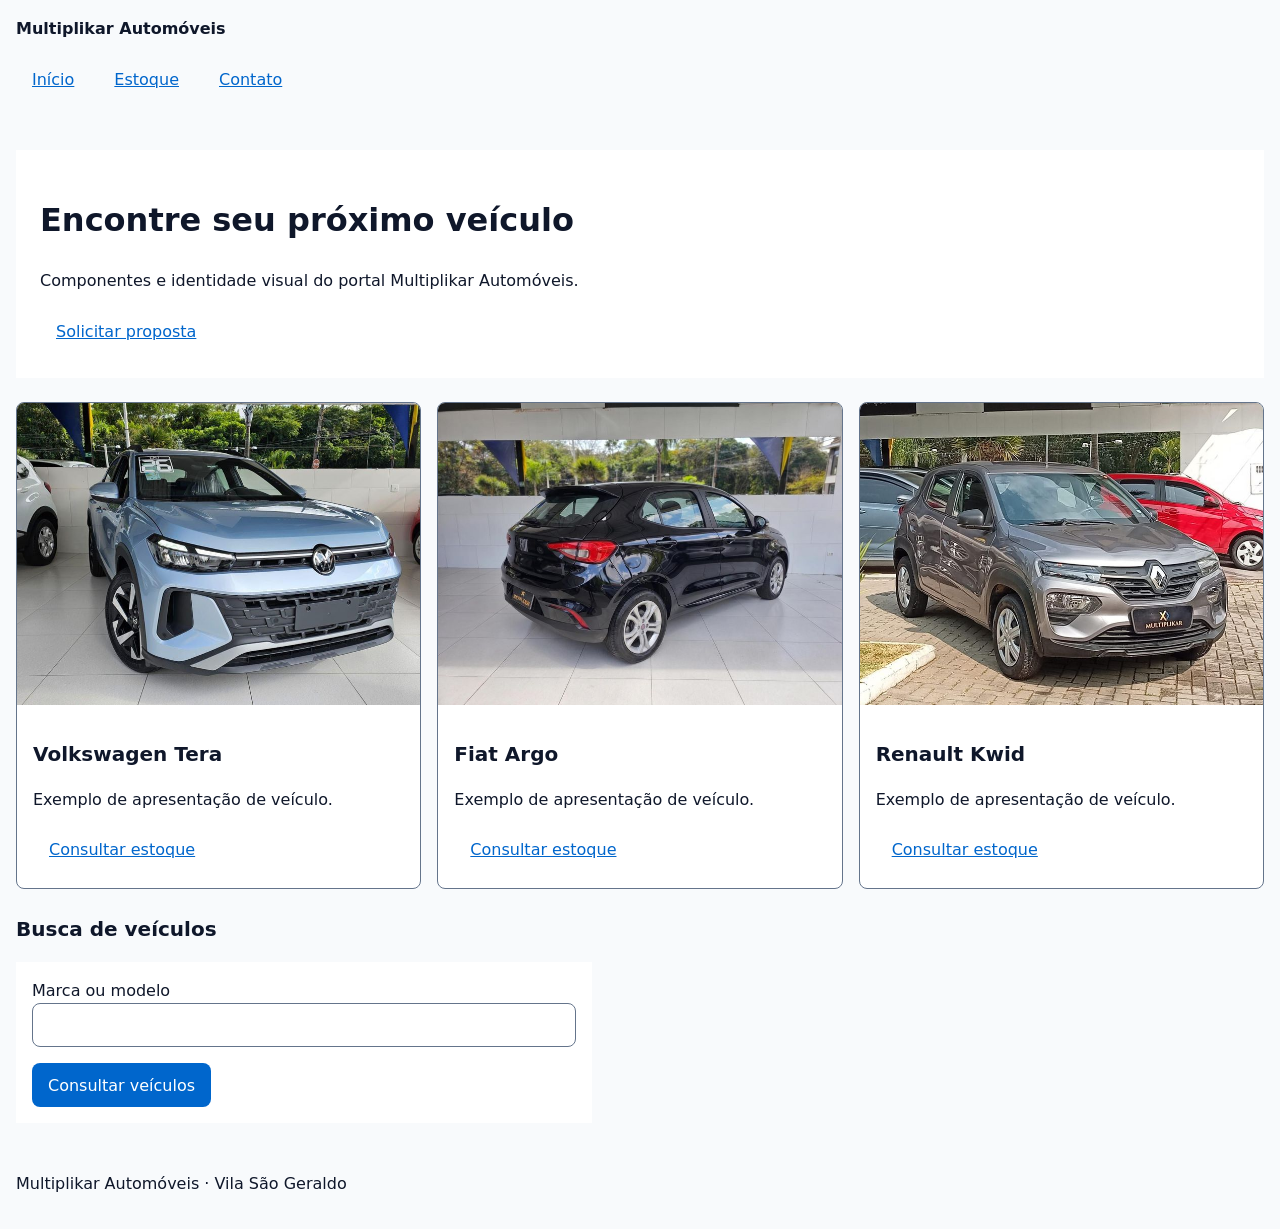
==== design-system/exemplo.html @ 4855dfc5 "Conclui Entrega 2 com interface responsiva e documentacao" ====
<!doctype html>
<html lang="pt-BR"><head><meta charset="utf-8"><meta name="viewport" content="width=device-width, initial-scale=1"><title>Multiplikar — exemplo do Design System</title><style>/* Multiplikar: síntese de referências automotivas, adaptada à identidade da loja. */
:root {
  --cor-primaria: #0066cc; /* Links e ações: decisão do projeto. */
  --cor-destaque: #008746; /* Verde da marca com contraste para texto branco. */
  --cor-texto: #0f172a; /* Texto escuro sobre superfícies claras. */
  --cor-fundo: #f8fafc; /* Fundo neutro: separa conteúdo e navegação. */
  --cor-card: #ffffff; /* Cards de estoque: padrão observado no setor. */
  --cor-borda: #64748b; /* Contornos de campos e componentes. */
  --fonte-padrao: system-ui, sans-serif; /* Fonte disponível no dispositivo. */
  --espaco-xs: .5rem;
  --espaco-s: 1rem;
  --espaco-m: 1.5rem;
  --espaco-l: 2rem;
  --espaco-xl: 3rem;
  --raio-borda: .5rem;
  --sombra: 0 2px 8px rgb(15 23 42 / .1);
}
/* Equivalências: azul hsl(210,100%,40%); verde hsl(151,100%,26%). */
.tema-escuro {
  --cor-primaria: #93c5fd;
  --cor-destaque: #6ee7b7;
  --cor-texto: #f8fafc;
  --cor-fundo: #0f172a;
  --cor-card: #1e293b;
  --cor-borda: #94a3b8;
}
* {box-sizing:border-box} body {margin:0;font:1rem/1.6 var(--fonte-padrao);color:var(--cor-texto);background:var(--cor-fundo)}
header,main,footer {max-width:80rem;margin:auto;padding:var(--espaco-s)}
nav ul {display:flex;flex-direction:column;gap:var(--espaco-xs);list-style:none;padding:0}
a:link {color:var(--cor-primaria)} a:visited {color:var(--cor-primaria)} a:hover {text-decoration-thickness:2px} a:active {opacity:.8}
a,button {display:inline-flex;align-items:center;min-height:44px;padding:var(--espaco-xs) var(--espaco-s)}
:focus-visible {outline:3px solid var(--cor-primaria);outline-offset:3px}
.destaque {padding:var(--espaco-m);background:var(--cor-card)} h1 {font-size:2rem;line-height:1.3}
.grade {display:grid;grid-template-columns:1fr;gap:var(--espaco-s);margin-block:var(--espaco-m)}
article {border:1px solid var(--cor-borda);border-radius:var(--raio-borda);overflow:hidden;background:var(--cor-card)}
article div {padding:var(--espaco-s)} img {display:block;max-width:100%;width:100%;height:auto} h2 {font-size:1.25rem}
form {max-width:36rem;padding:var(--espaco-s);background:var(--cor-card)} label,input {display:block;width:100%}
input {min-height:44px;padding:var(--espaco-xs);font:inherit;border:1px solid var(--cor-borda);border-radius:var(--raio-borda)}
button {margin-top:var(--espaco-s);font:inherit;cursor:pointer;border:0;border-radius:var(--raio-borda);background:var(--cor-primaria);color:var(--cor-card);transition:transform .15s}
button:hover {transform:translateY(-2px)}
@media (min-width:768px) {nav ul {flex-direction:row}.grade {grid-template-columns:repeat(2,minmax(0,1fr))}}
@media (min-width:1280px) {.grade {grid-template-columns:repeat(3,minmax(0,1fr))}}
@media (prefers-reduced-motion:reduce) {button {transition:none}}
</style></head>
<body><header><strong>Multiplikar Automóveis</strong><nav aria-label="Navegação do exemplo"><ul><li><a href="../index.html">Início</a></li><li><a href="../pages/estoque.html">Estoque</a></li><li><a href="../pages/contato.html">Contato</a></li></ul></nav></header>
<main><section class="destaque"><h1>Encontre seu próximo veículo</h1><p>Componentes e identidade visual do portal Multiplikar Automóveis.</p><a href="../pages/orcamento.html">Solicitar proposta</a></section><section aria-label="Exemplos de cards" class="grade"><article><img src="../assets/img/estoque/volkswagen-tera-high-1-0-tsi-2026.jpg" alt="Volkswagen Tera" width="800" height="600"><div><h2>Volkswagen Tera</h2><p>Exemplo de apresentação de veículo.</p><a href="../pages/estoque.html">Consultar estoque</a></div></article><article><img src="../assets/img/estoque/fiat-argo-drive-1-0-2026.jpg" alt="Fiat Argo" width="800" height="600"><div><h2>Fiat Argo</h2><p>Exemplo de apresentação de veículo.</p><a href="../pages/estoque.html">Consultar estoque</a></div></article><article><img src="../assets/img/estoque/renault-kwid-zen-2026.jpg" alt="Renault Kwid" width="800" height="600"><div><h2>Renault Kwid</h2><p>Exemplo de apresentação de veículo.</p><a href="../pages/estoque.html">Consultar estoque</a></div></article></section>
<section><h2>Busca de veículos</h2><form action="../pages/estoque.html" method="get"><label for="modelo">Marca ou modelo</label><input id="modelo" name="modelo" type="text" maxlength="80" required><button type="submit">Consultar veículos</button></form></section></main><footer><p>Multiplikar Automóveis · Vila São Geraldo</p></footer></body></html>
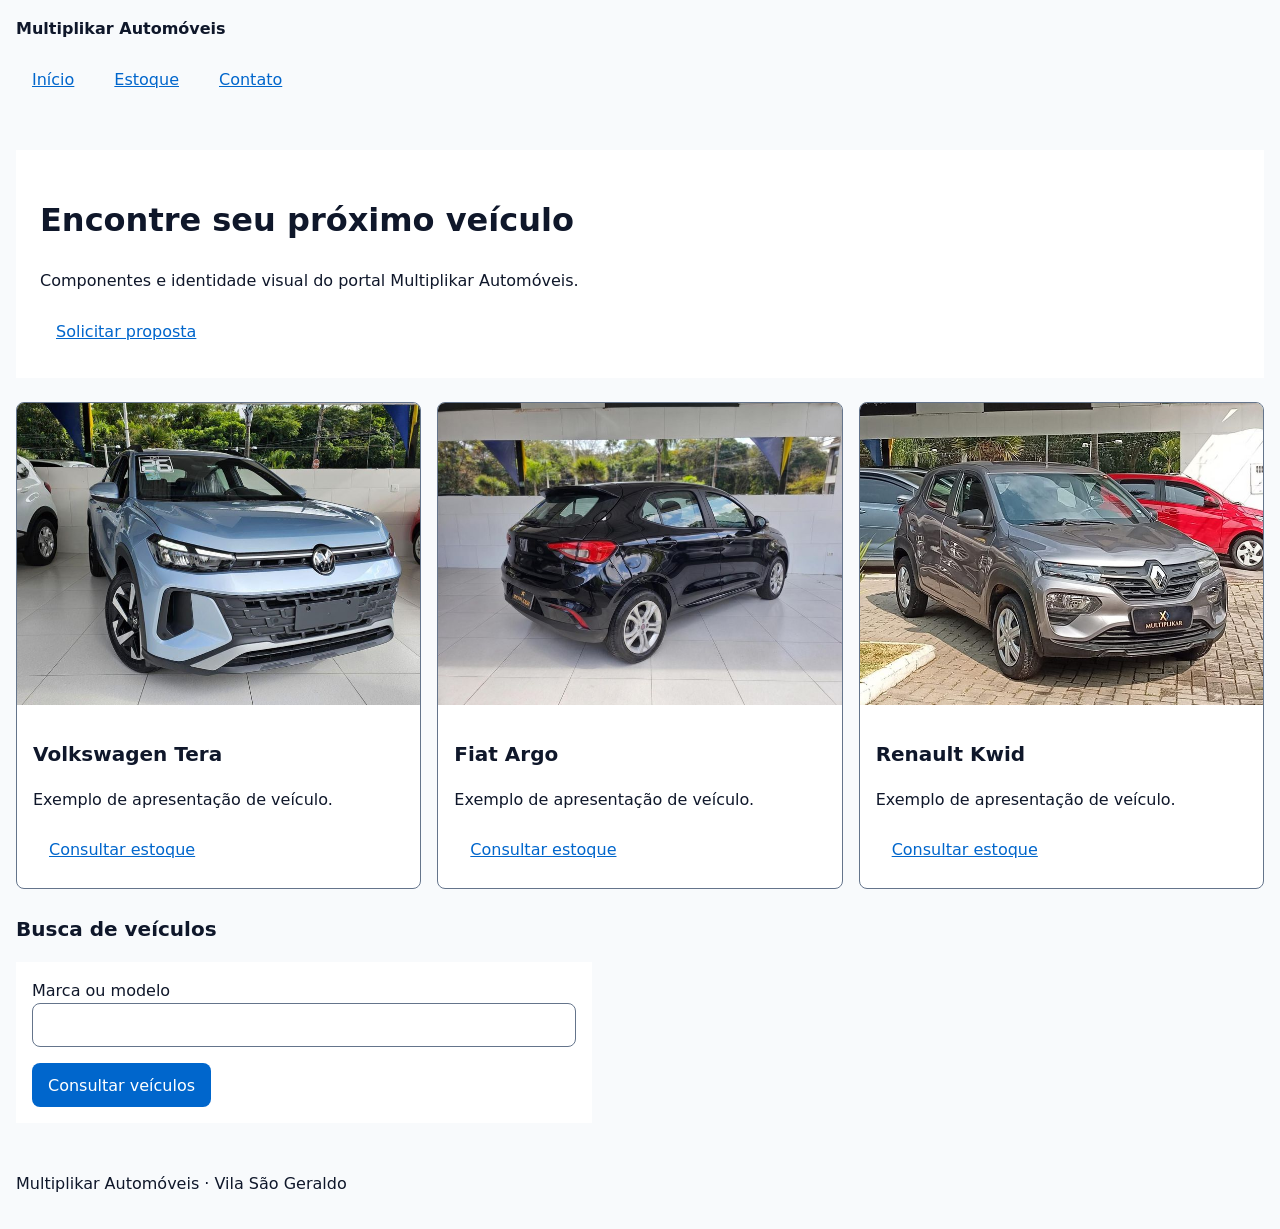
==== commit 5179d0ae: "" ====
--- a/design-system/exemplo.html
+++ b/design-system/exemplo.html
@@ -44,5 +44,5 @@
 @media (prefers-reduced-motion:reduce) {button {transition:none}}
 </style></head>
 <body><header><strong>Multiplikar Automóveis</strong><nav aria-label="Navegação do exemplo"><ul><li><a href="../index.html">Início</a></li><li><a href="../pages/estoque.html">Estoque</a></li><li><a href="../pages/contato.html">Contato</a></li></ul></nav></header>
-<main><section class="destaque"><h1>Encontre seu próximo veículo</h1><p>Componentes e identidade visual do portal Multiplikar Automóveis.</p><a href="../pages/orcamento.html">Solicitar proposta</a></section><section aria-label="Exemplos de cards" class="grade"><article><img src="../assets/img/estoque/volkswagen-tera-high-1-0-tsi-2026.jpg" alt="Volkswagen Tera" width="800" height="600"><div><h2>Volkswagen Tera</h2><p>Exemplo de apresentação de veículo.</p><a href="../pages/estoque.html">Consultar estoque</a></div></article><article><img src="../assets/img/estoque/fiat-argo-drive-1-0-2026.jpg" alt="Fiat Argo" width="800" height="600"><div><h2>Fiat Argo</h2><p>Exemplo de apresentação de veículo.</p><a href="../pages/estoque.html">Consultar estoque</a></div></article><article><img src="../assets/img/estoque/renault-kwid-zen-2026.jpg" alt="Renault Kwid" width="800" height="600"><div><h2>Renault Kwid</h2><p>Exemplo de apresentação de veículo.</p><a href="../pages/estoque.html">Consultar estoque</a></div></article></section>
+<main><section class="destaque"><h1>Encontre seu próximo veículo</h1><p>Componentes e identidade visual do portal Multiplikar Automóveis.</p><a href="../pages/orcamento.html">Solicitar proposta</a></section><section aria-label="Exemplos de cards" class="grade"><article><img src="../assets/img/estoque/volkswagen-tera-high-1-0-tsi-2026.svg" alt="Volkswagen Tera" width="800" height="600"><div><h2>Volkswagen Tera</h2><p>Exemplo de apresentação de veículo.</p><a href="../pages/estoque.html">Consultar estoque</a></div></article><article><img src="../assets/img/estoque/fiat-argo-drive-1-0-2026.svg" alt="Fiat Argo" width="800" height="600"><div><h2>Fiat Argo</h2><p>Exemplo de apresentação de veículo.</p><a href="../pages/estoque.html">Consultar estoque</a></div></article><article><img src="../assets/img/estoque/renault-kwid-zen-2026.svg" alt="Renault Kwid" width="800" height="600"><div><h2>Renault Kwid</h2><p>Exemplo de apresentação de veículo.</p><a href="../pages/estoque.html">Consultar estoque</a></div></article></section>
 <section><h2>Busca de veículos</h2><form action="../pages/estoque.html" method="get"><label for="modelo">Marca ou modelo</label><input id="modelo" name="modelo" type="text" maxlength="80" required><button type="submit">Consultar veículos</button></form></section></main><footer><p>Multiplikar Automóveis · Vila São Geraldo</p></footer></body></html>
